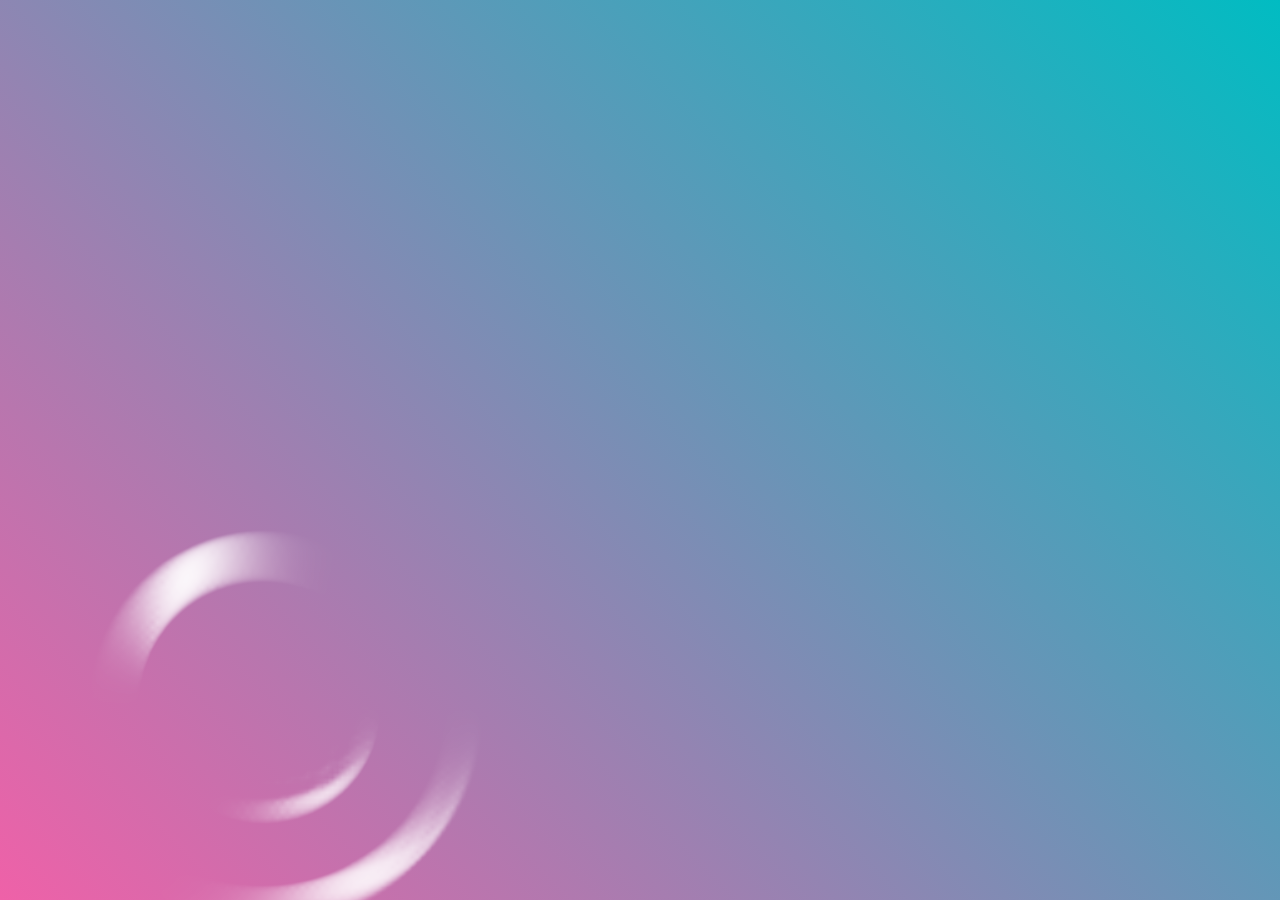
==== html/index.html @ 1aaa470c "init" ====
<!DOCTYPE html>
<html lang="en">
<head>
	<meta charset="UTF-8">
	<meta http-equiv="X-UA-Compatible" content="IE=edge">
	<meta name="viewport" content="width=device-width, initial-scale=1.0">
	<link rel="stylesheet" href="../resource/css/app.css">
	<script src="https://code.jquery.com/jquery-3.6.0.min.js" integrity="sha256-/xUj+3OJU5yExlq6GSYGSHk7tPXikynS7ogEvDej/m4=" crossorigin="anonymous"></script>
	<script src="../resource/js/lib/jquery.ripples.js"></script>
	<!-- <script src="../resource/js/main.js"></script> -->

	<title>rain drops example</title>

	<style>
		.no-wave { position:absolute; z-index:10; width:100%; height:100%; }
		.rain-area { width:100%; height:100%; background:linear-gradient(45deg, #EF61A8 0%, #01BCC2 100%); pointer-events:none; }
	</style>
</head>
<body>

	<div class="no-wave"></div>
	<div class="rain-area"></div>
	

	<script>
		window.onload = function(){
			// console.log($('.rain-area'));
			$('.rain-area').ripples({
				resolution: 256,
				perturbance: 0.04
			});
			var _x = 0;
			var _y = 0;
			var _docW = $(window).outerWidth(); 
			var _docH = $(window).outerHeight(); 
			rainDrop();
			setInterval(rainDrop, 3000);

			function rainDrop(){
				_x = Math.floor(Math.random() * _docW);
				_y = Math.floor(Math.random() * _docH);

				var evt = document.createEvent('MouseEvents');
				evt.initMouseEvent('click', true, true, window, null, _x, _y, 0, 0);
				var cb = document.elementFromPoint(_x,_y);
				cb.dispatchEvent(evt);

				$('.rain-area').ripples("drop", _x, _y, 60, 1);
				console.log(_x,_y);
			}
		}
	</script>
</body>
</html>
---- resource/css/app.css ----
@charset 'UTF-8';

/* basic */
@import './base.css';
/* @import './font.css'; */

/* style */
/* @import './component.css'; */
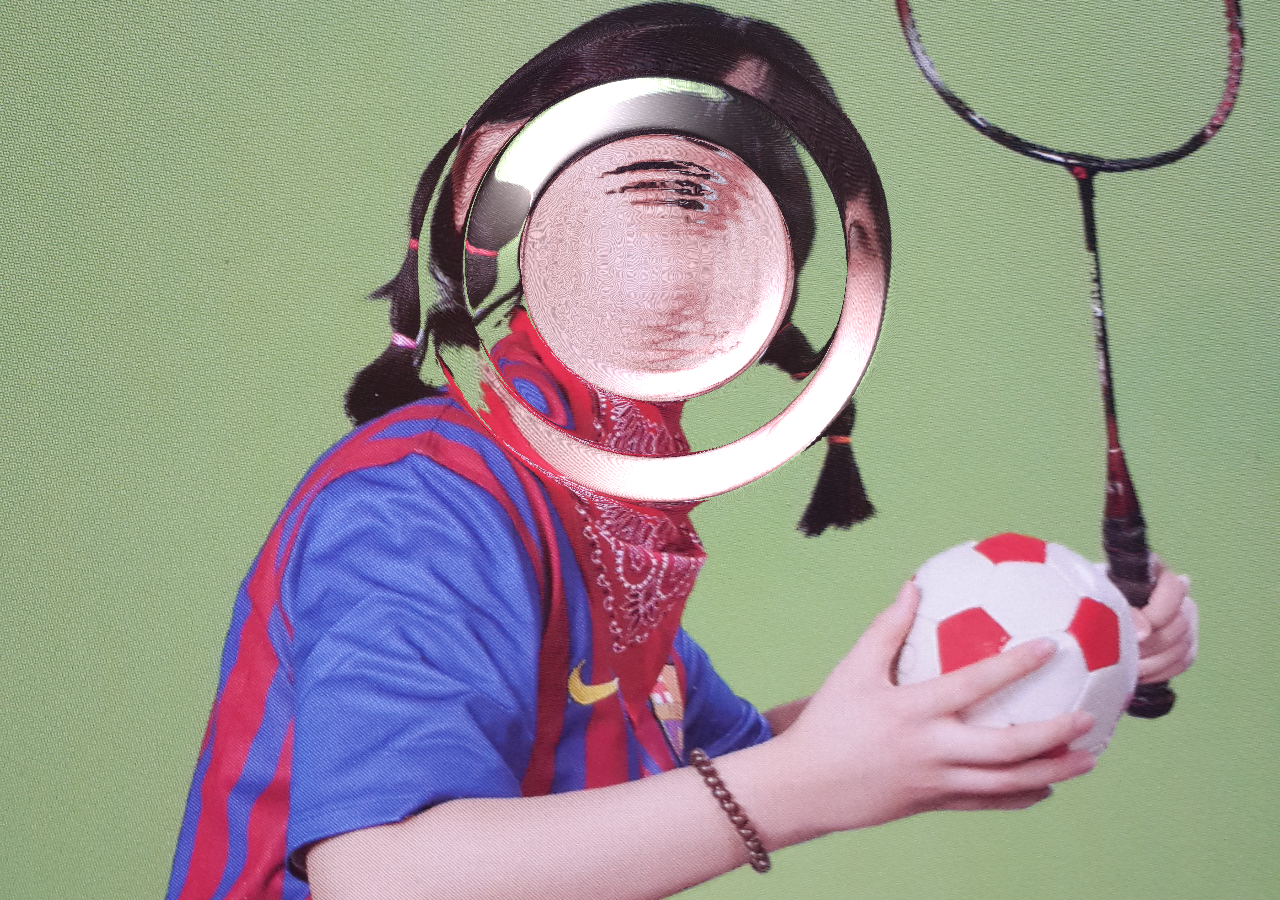
==== commit 9730118d: "bg image edit" ====
--- a/html/index.html
+++ b/html/index.html
@@ -13,7 +13,7 @@
 
 	<style>
 		.no-wave { position:absolute; z-index:10; width:100%; height:100%; }
-		.rain-area { width:100%; height:100%; background:linear-gradient(45deg, #EF61A8 0%, #01BCC2 100%); pointer-events:none; }
+		.rain-area { width:100%; height:100%; /*background:linear-gradient(45deg, #EF61A8 0%, #01BCC2 100%);*/ background:url('../resource/img/bg.jpg') center center/cover no-repeat; pointer-events:none; }
 	</style>
 </head>
 <body>
